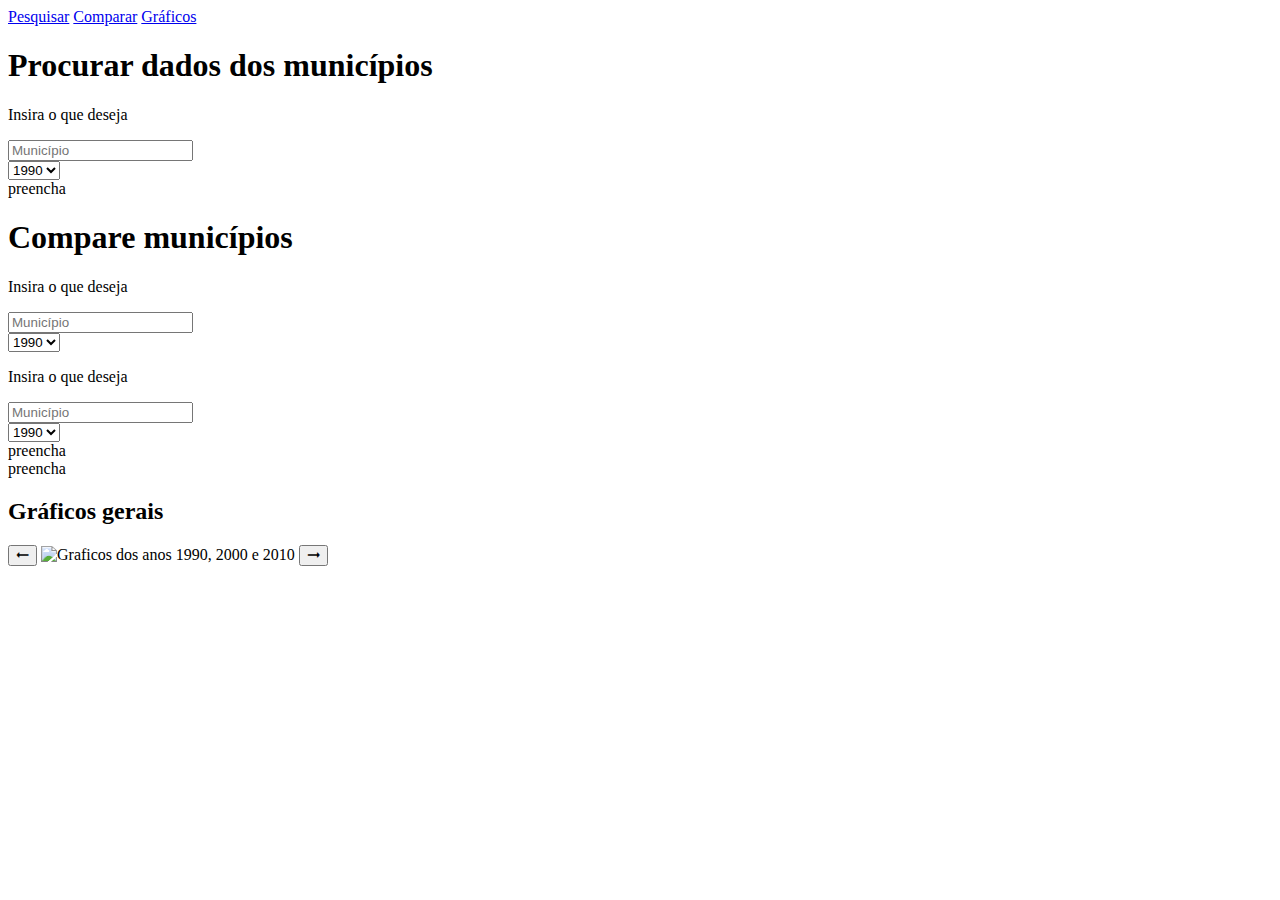
==== index.html @ 25cc3d88 "Rename index.html.html to index.html" ====
<!DOCTYPE html>
<html lang="pt-br">
  <head>
    <meta charset="UTF-8" />
    <meta name="viewport" content="width=device-width, initial-scale=1.0" />
    <title>Dados do Paraguaçu</title>
    <link rel="stylesheet" href="./Assets/styles.css" />
  </head>
  <body>
    <header>
      <nav>
        <a href="#Pesquisar">Pesquisar</a>
        <a href="#comparar">Comparar</a>
        <a href="#graficos">Gráficos</a>
      </nav>
    </header>

    <main id="Pesquisar">
      <h1>Procurar dados dos municípios</h1>
      <div class="s_main">
        <div class="box_user">
          <p>Insira o que deseja</p>
          <div>
            <input type="text" id="muni-pesquisar" placeholder="Município" />
            <div class="sugestoes" id="sugerir"></div>
          </div>
          <select id="ano">
            <option value="1990">1990</option>
            <option value="2000">2000</option>
            <option value="2010">2010</option>
          </select>
        </div>
        <div class="igual">
          <div class="barra"></div>
          <div class="barra"></div>
        </div>
        <div class="results">preencha</div>
      </div>
    </main>

    <section id="comparar">
      <h1>Compare municípios</h1>
      <div class="sec_mun">
        <div class="box_user">
          <p>Insira o que deseja</p>
          <input type="text" id="muni-comparar" placeholder="Município" />
          <div id="sugerir1" class="sugestoes"></div>
          <select id="ano-comparar">
            <option value="1990">1990</option>
            <option value="2000">2000</option>
            <option value="2010">2010</option>
          </select>
        </div>

        <div class="box_user">
          <p>Insira o que deseja</p>
          <input type="text" id="muni-comparar-2" placeholder="Município" />
          <div id="sugerir2" class="sugestoes"></div>
          <select id="ano-comparar-2">
            <option value="1990">1990</option>
            <option value="2000">2000</option>
            <option value="2010">2010</option>
          </select>
        </div>
      </div>
      <div class="results2">
        <div id="resulcomp" class="editor">preencha</div>
        <div id="resulcomp2" class="editor">preencha</div>
      </div>
    </section>
    <h2>Gráficos gerais</h2>
    <section class="graftion" id="graficos">
      <div class="carrossel">
        <button onclick="trocarImagem(-1)">🠔</button>
        <img
          id="carrossel"
          src="./Assets/img/1990.jpg"
          alt="Graficos dos anos 1990, 2000 e 2010"
        />

        <button onclick="trocarImagem(1)">🠖</button>
      </div>
      <div
        class="infogram-embed"
        data-id="c98617fa-9c3b-4db6-88f2-4c4b2c413f91"
        data-type="interactive"
        data-title="lll"
      ></div>
    </section>

    <script src="./Assets/script.js"></script>
  </body>
</html>
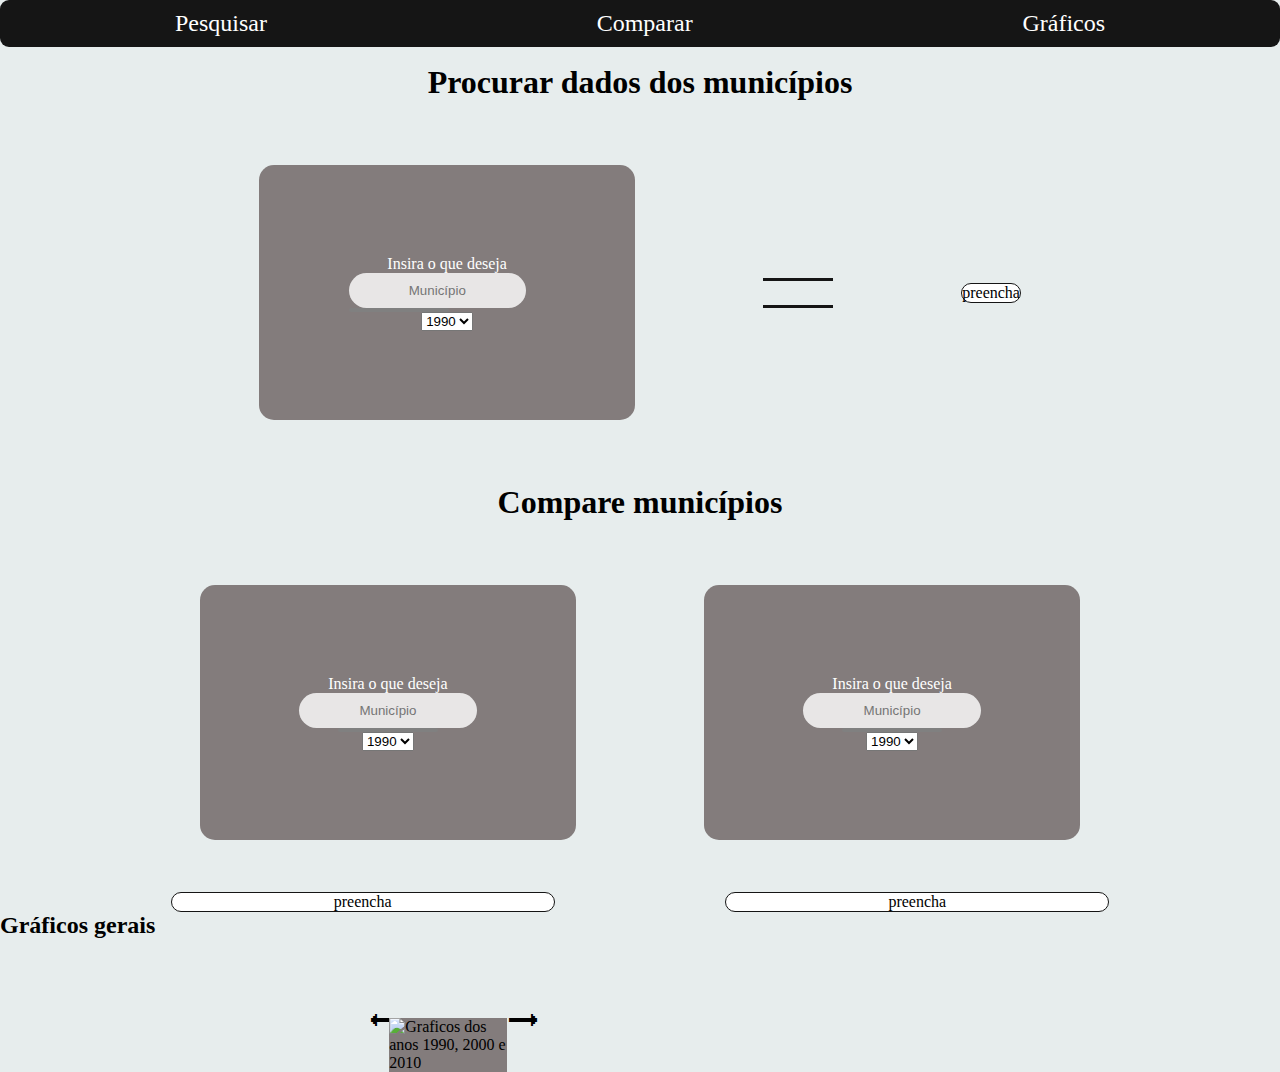
==== commit 44dbe9dd: "Update index.html" ====
--- a/index.html
+++ b/index.html
@@ -4,7 +4,7 @@
     <meta charset="UTF-8" />
     <meta name="viewport" content="width=device-width, initial-scale=1.0" />
     <title>Dados do Paraguaçu</title>
-    <link rel="stylesheet" href="./Assets/styles.css" />
+    <link rel="stylesheet" href="styles.css" />
   </head>
   <body>
     <header>
--- a/styles.css
+++ b/styles.css
@@ -0,0 +1,160 @@
+* {
+  margin: 0;
+  padding: 0;
+  box-sizing: border-box;
+}
+
+body {
+  background-color: #e7eded;
+}
+
+nav {
+  position: fixed;
+  background-color: #151515;
+  display: flex;
+  justify-content: space-around;
+  width: 100%;
+  padding: 10px;
+  border-radius: 9px;
+  box-shadow: 10px;
+}
+
+nav a {
+  color: white;
+  font-size: x-large;
+  text-decoration: none;
+}
+
+h1 {
+  text-align: center;
+  padding: 5%;
+}
+.s_main {
+  display: flex;
+  justify-content: center;
+  align-items: center;
+
+  gap: 10%;
+}
+
+.box_user {
+  background-color: #837c7c;
+  padding: 7%;
+  border-radius: 15px;
+  display: flex;
+  flex-direction: column;
+  align-items: center;
+  color: white;
+}
+
+input {
+  padding: 10px;
+  border-radius: 20px;
+  border: none;
+
+  background-color: #fcfcfcd5;
+  text-align: center;
+  width: 90%;
+}
+
+.igual {
+  justify-content: space-between;
+  display: flex;
+  flex-direction: column;
+  width: 70px;
+  height: 30px;
+}
+
+.barra {
+  background-color: #151515;
+  width: 100%;
+  height: 10%;
+}
+
+.results {
+  background-color: white;
+  border: 1px solid #151515;
+  border-radius: 15px;
+  display: flex;
+  flex-direction: column;
+  align-items: center;
+}
+
+.sec_mun {
+  align-items: center;
+  justify-content: center;
+  display: flex;
+  gap: 10%;
+}
+
+.preguiça {
+  text-align: center;
+}
+
+.sugestoes {
+  max-width: 100px;
+  overflow-y: auto;
+  background-color: rgba(250, 250, 250, 0.514);
+  width: 100%;
+  z-index: 1000;
+  color: #151515;
+  border: 2px solid gray;
+  border-radius: 7px;
+  cursor: pointer;
+}
+
+.results2 {
+  align-items: center;
+  justify-content: space-evenly;
+  text-align: center;
+  display: flex;
+  border-radius: 50px;
+  padding-top: 4%;
+}
+.editor {
+  width: 30%;
+  border: 1px solid #151515;
+  border-radius: 20px;
+  background-color: white;
+  box-shadow: 2px #151515;
+}
+
+.graftion {
+  display: flex;
+  align-items: center;
+  justify-content: center;
+  padding-top: 5%;
+}
+.carrossel {
+  display: flex;
+  align-items: first baseline;
+  justify-content: center;
+}
+button {
+  text-align: center;
+  background: none;
+  text-decoration: solid;
+  font-size: xx-large;
+  border: none;
+  max-width: 20px;
+  cursor: pointer;
+  font-weight: 50px;
+  max-height: 20px;
+}
+
+img {
+  width: 40%;
+  background-color: #837c7c;
+}
+
+html {
+  scroll-behavior: smooth;
+}
+
+.infogram-embed {
+  width: 30%;
+  display: flex;
+
+  align-items: center;
+  justify-content: center;
+}
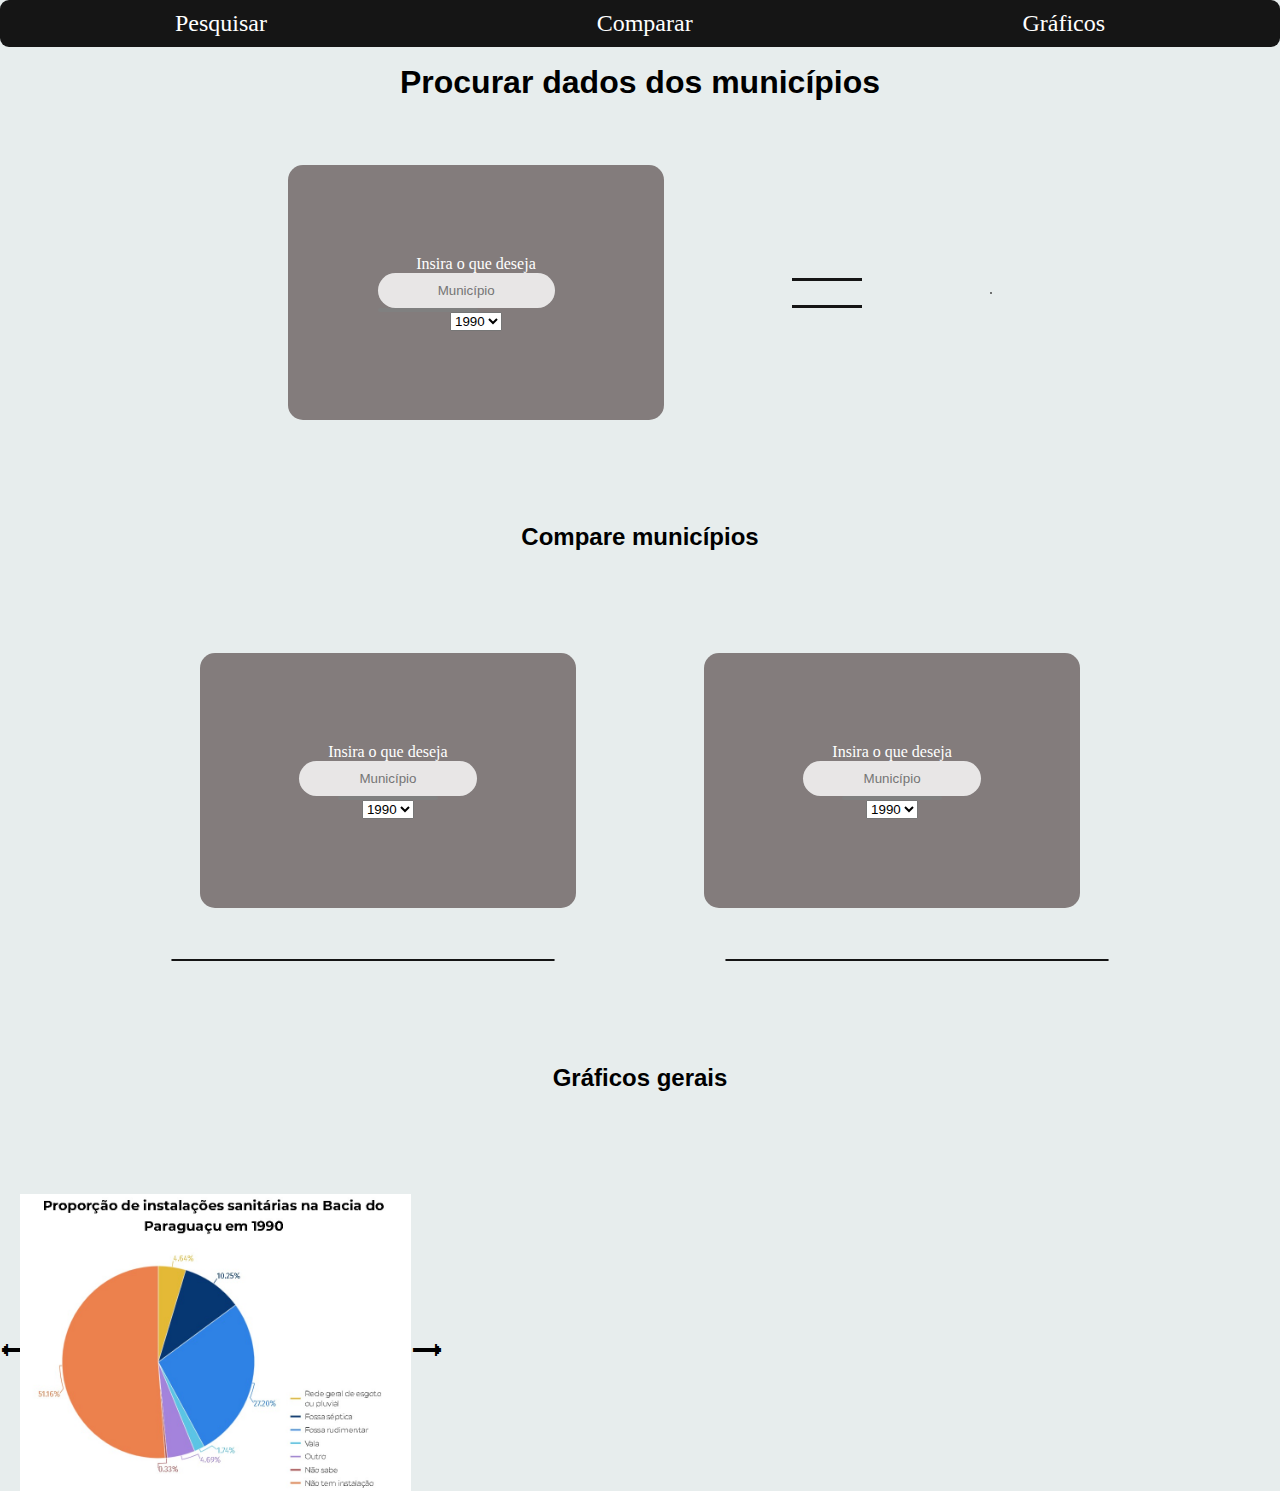
==== commit 37531170: "Add files via upload" ====
--- a/index.html
+++ b/index.html
@@ -34,12 +34,12 @@
           <div class="barra"></div>
           <div class="barra"></div>
         </div>
-        <div class="results">preencha</div>
+        <div class="results"></div>
       </div>
     </main>
 
     <section id="comparar">
-      <h1>Compare municípios</h1>
+      <h2>Compare municípios</h2>
       <div class="sec_mun">
         <div class="box_user">
           <p>Insira o que deseja</p>
@@ -51,7 +51,6 @@
             <option value="2010">2010</option>
           </select>
         </div>
-
         <div class="box_user">
           <p>Insira o que deseja</p>
           <input type="text" id="muni-comparar-2" placeholder="Município" />
@@ -64,8 +63,8 @@
         </div>
       </div>
       <div class="results2">
-        <div id="resulcomp" class="editor">preencha</div>
-        <div id="resulcomp2" class="editor">preencha</div>
+        <div id="resulcomp" class="editor"></div>
+        <div id="resulcomp2" class="editor"></div>
       </div>
     </section>
     <h2>Gráficos gerais</h2>
@@ -74,7 +73,7 @@
         <button onclick="trocarImagem(-1)">🠔</button>
         <img
           id="carrossel"
-          src="./Assets/img/1990.jpg"
+          src="1990.jpg"
           alt="Graficos dos anos 1990, 2000 e 2010"
         />
 
@@ -88,6 +87,6 @@
       ></div>
     </section>
 
-    <script src="./Assets/script.js"></script>
+    <script src="script.js"></script>
   </body>
 </html>
--- a/styles.css
+++ b/styles.css
@@ -26,6 +26,7 @@
 }
 
 h1 {
+  font-family: "Montserrat", sans-serif;
   text-align: center;
   padding: 5%;
 }
@@ -78,6 +79,8 @@
   display: flex;
   flex-direction: column;
   align-items: center;
+  text-align: center;
+  font-family: "Montserrat", sans-serif;
 }
 
 .sec_mun {
@@ -110,6 +113,7 @@
   display: flex;
   border-radius: 50px;
   padding-top: 4%;
+  font-family: "Montserrat", sans-serif;
 }
 .editor {
   width: 30%;
@@ -123,12 +127,13 @@
   display: flex;
   align-items: center;
   justify-content: center;
-  padding-top: 5%;
+  /* padding-top: 5%; */
 }
 .carrossel {
   display: flex;
-  align-items: first baseline;
-  justify-content: center;
+  align-items: center;
+  justify-content: left;
+  padding-right: 15%;
 }
 button {
   text-align: center;
@@ -143,7 +148,7 @@
 }
 
 img {
-  width: 40%;
+  width: 60%;
   background-color: #837c7c;
 }
 
@@ -152,9 +157,16 @@
 }
 
 .infogram-embed {
-  width: 30%;
+  width: 50%;
   display: flex;
+  align-items: center;
+  justify-content: right;
+}
 
+h2 {
+  padding: 8%;
+  font-family: "Montserrat", sans-serif;
+  display: flex;
   align-items: center;
   justify-content: center;
 }
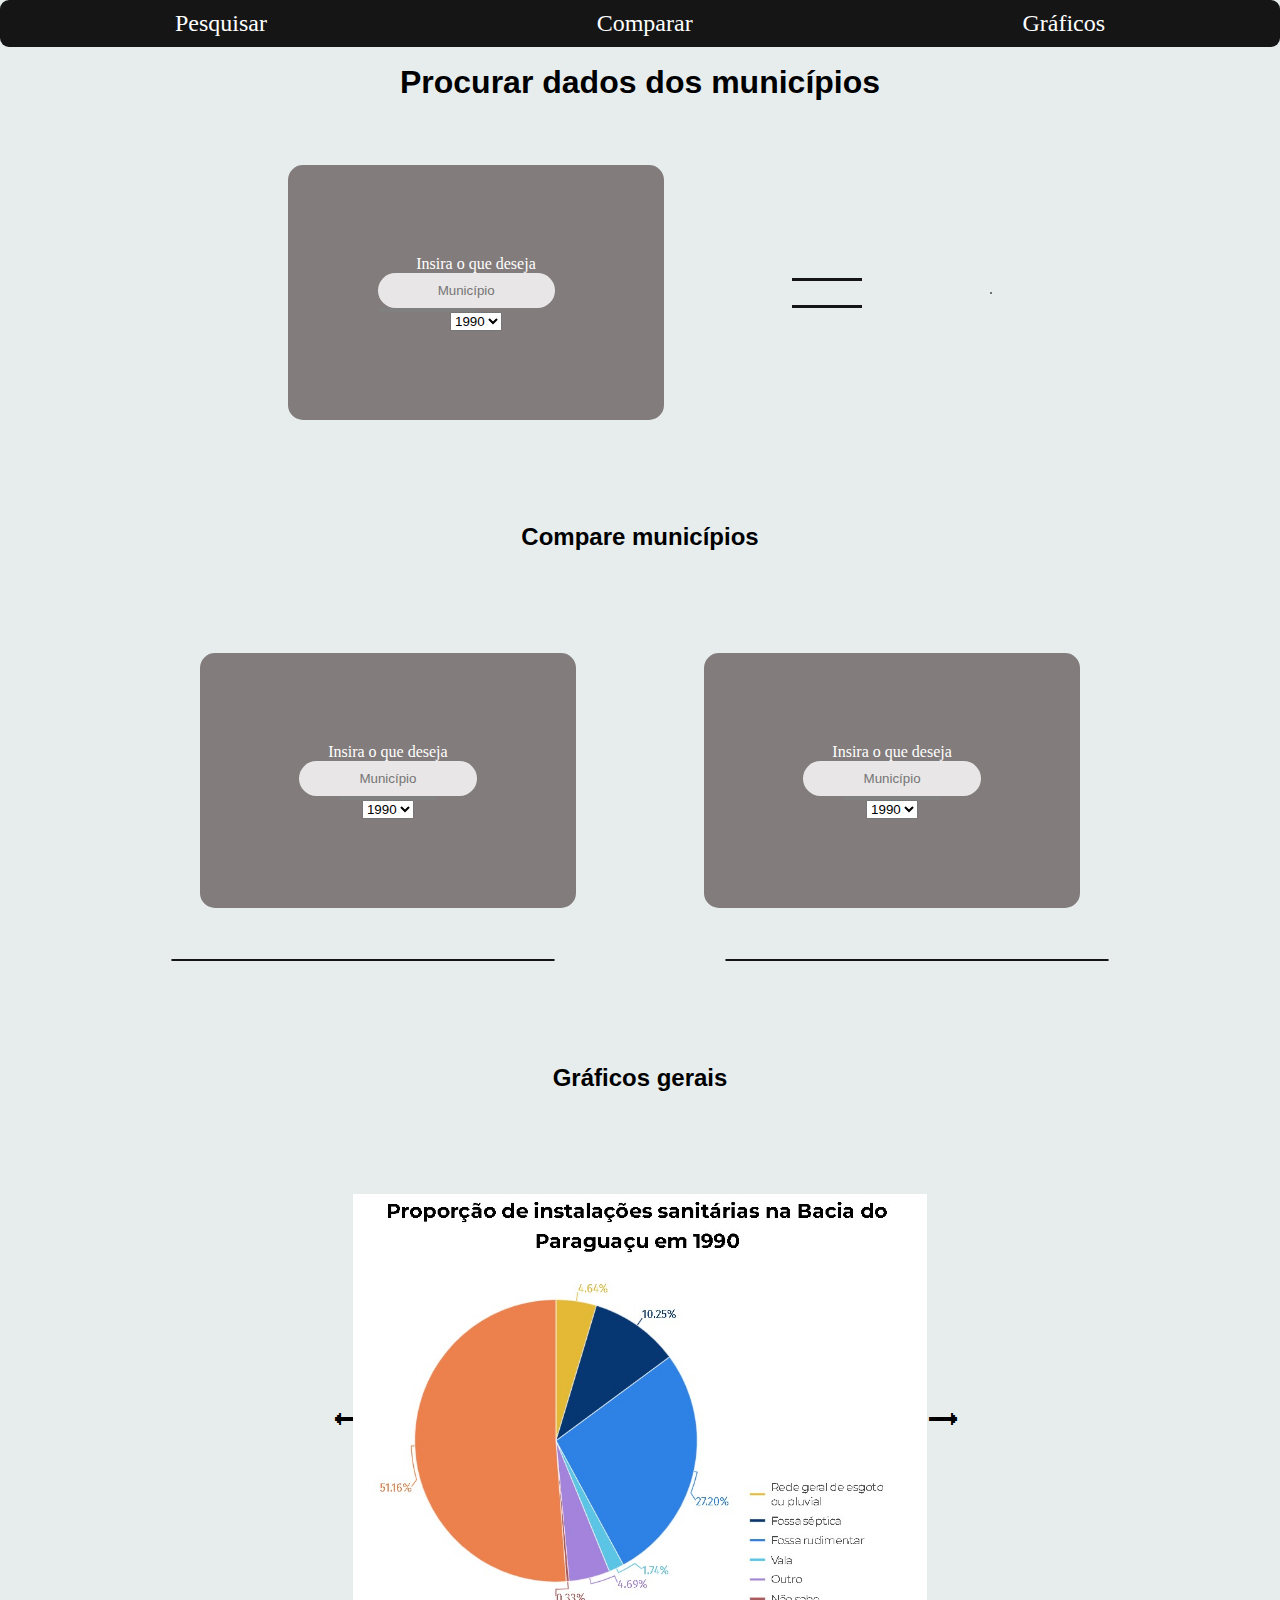
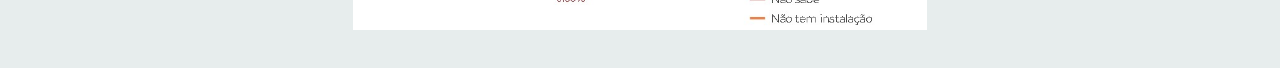
==== commit 6f6fd102: "Add files via upload" ====
--- a/index.html
+++ b/index.html
@@ -39,7 +39,7 @@
     </main>
 
     <section id="comparar">
-      <h2>Compare municípios</h2>
+      <h2 class="titles">Compare municípios</h2>
       <div class="sec_mun">
         <div class="box_user">
           <p>Insira o que deseja</p>
@@ -67,7 +67,7 @@
         <div id="resulcomp2" class="editor"></div>
       </div>
     </section>
-    <h2>Gráficos gerais</h2>
+    <h2 class="titles">Gráficos gerais</h2>
     <section class="graftion" id="graficos">
       <div class="carrossel">
         <button onclick="trocarImagem(-1)">🠔</button>
@@ -79,6 +79,8 @@
 
         <button onclick="trocarImagem(1)">🠖</button>
       </div>
+    </section>
+    <section class="infogram">
       <div
         class="infogram-embed"
         data-id="c98617fa-9c3b-4db6-88f2-4c4b2c413f91"
--- a/styles.css
+++ b/styles.css
@@ -127,13 +127,11 @@
   display: flex;
   align-items: center;
   justify-content: center;
-  /* padding-top: 5%; */
 }
 .carrossel {
   display: flex;
   align-items: center;
-  justify-content: left;
-  padding-right: 15%;
+  justify-content: center;
 }
 button {
   text-align: center;
@@ -157,16 +155,26 @@
 }
 
 .infogram-embed {
-  width: 50%;
+  padding-top: 3%;
+  width: 45%;
   display: flex;
   align-items: center;
-  justify-content: right;
+  justify-content: center;
 }
 
 h2 {
-  padding: 8%;
   font-family: "Montserrat", sans-serif;
   display: flex;
   align-items: center;
   justify-content: center;
 }
+
+.titles {
+  padding: 8%;
+}
+
+.infogram {
+  display: flex;
+  align-items: center;
+  justify-content: center;
+}
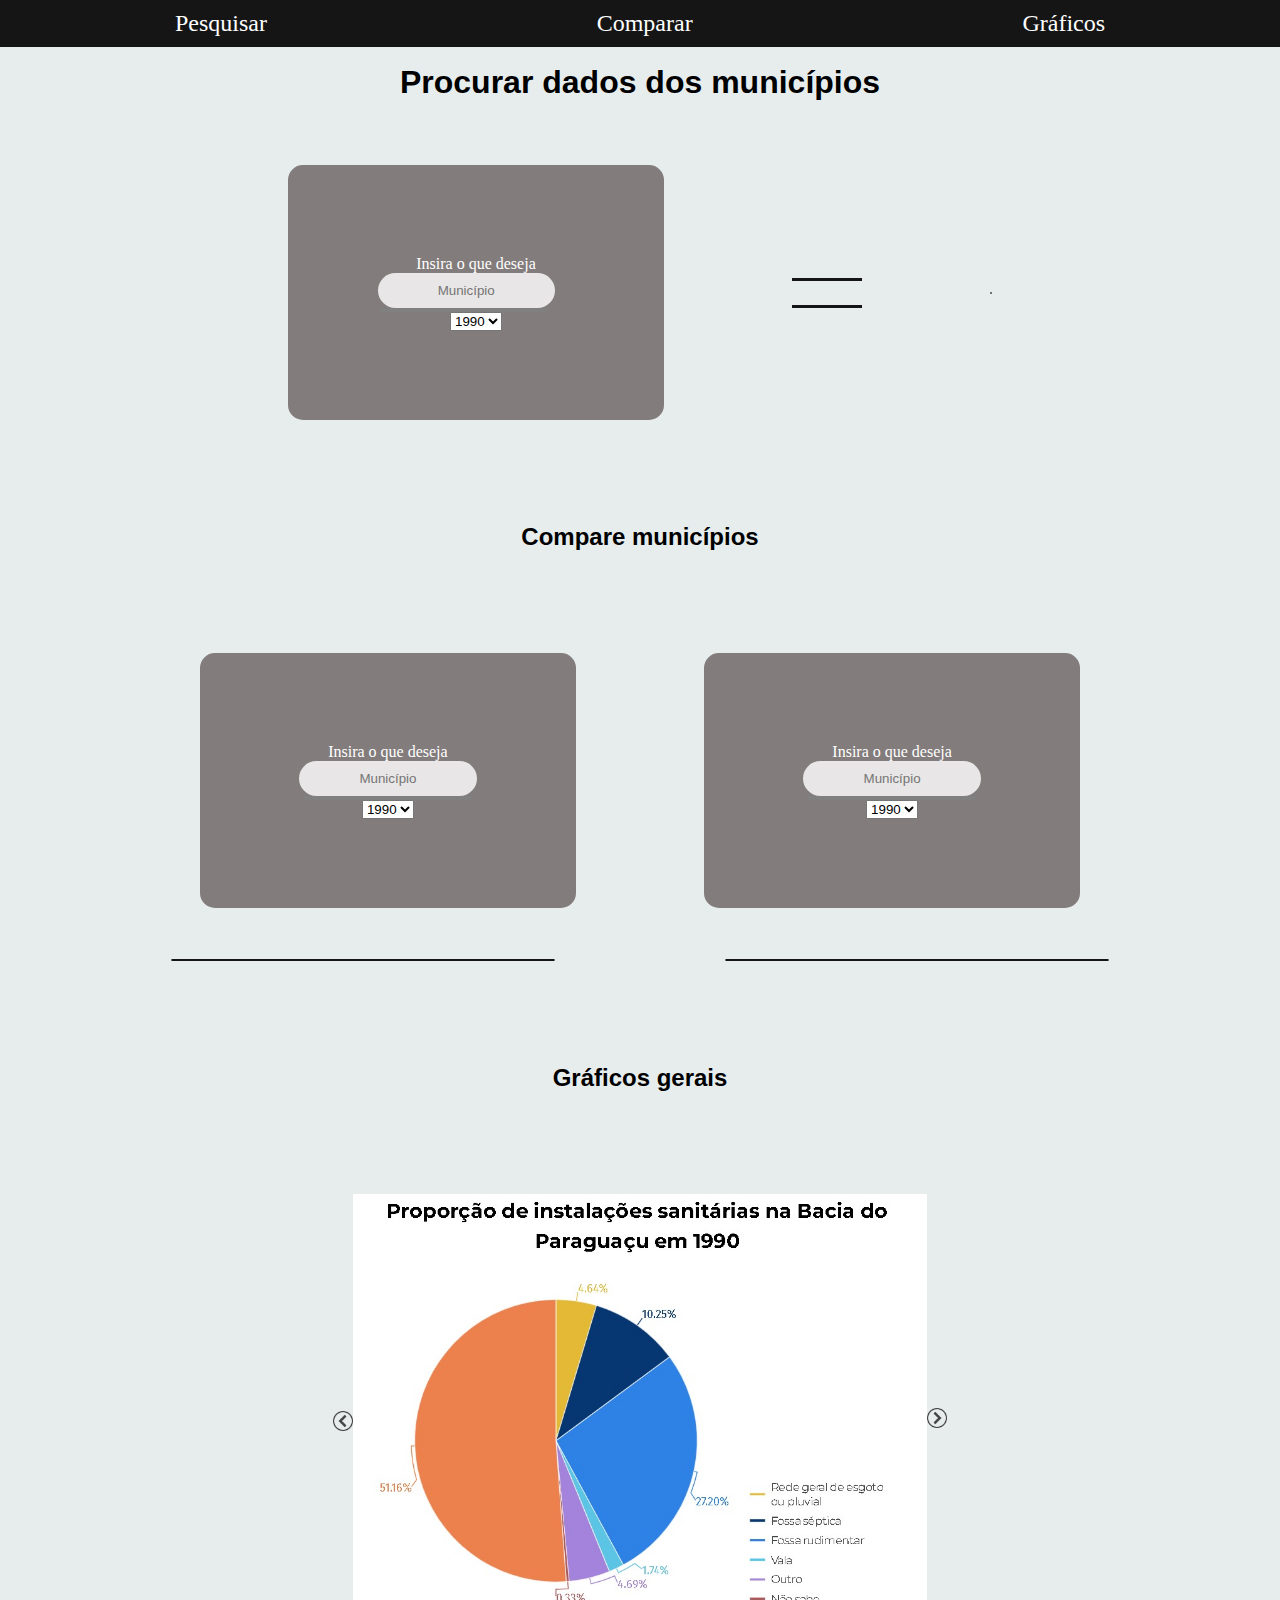
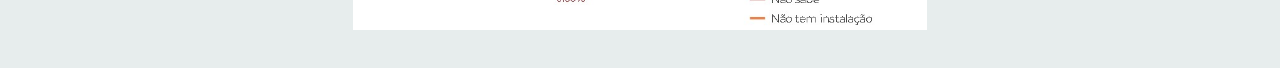
==== commit ae660364: "Add files via upload" ====
--- a/index.html
+++ b/index.html
@@ -67,17 +67,21 @@
         <div id="resulcomp2" class="editor"></div>
       </div>
     </section>
-    <h2 class="titles">Gráficos gerais</h2>
-    <section class="graftion" id="graficos">
+    <h2 id="graficos" id="graficos" class="titles">Gráficos gerais</h2>
+    <section class="graftion">
       <div class="carrossel">
-        <button onclick="trocarImagem(-1)">🠔</button>
+        <button onclick="trocarImagem(-1)">
+          <img id="left_botao" src="pngegg (1).png" alt="Seta Esquerda" />
+        </button>
         <img
           id="carrossel"
           src="1990.jpg"
           alt="Graficos dos anos 1990, 2000 e 2010"
         />
 
-        <button onclick="trocarImagem(1)">🠖</button>
+        <button onclick="trocarImagem(1)">
+          <img id="right_botao" src="pngegg (2).png" alt="" />
+        </button>
       </div>
     </section>
     <section class="infogram">
--- a/styles.css
+++ b/styles.css
@@ -15,7 +15,6 @@
   justify-content: space-around;
   width: 100%;
   padding: 10px;
-  border-radius: 9px;
   box-shadow: 10px;
 }
 
@@ -95,14 +94,14 @@
 }
 
 .sugestoes {
-  max-width: 100px;
+  max-width: 170px;
   overflow-y: auto;
   background-color: rgba(250, 250, 250, 0.514);
   width: 100%;
   z-index: 1000;
   color: #151515;
   border: 2px solid gray;
-  border-radius: 7px;
+  border-radius: 10px;
   cursor: pointer;
 }
 
@@ -147,7 +146,6 @@
 
 img {
   width: 60%;
-  background-color: #837c7c;
 }
 
 html {
@@ -178,3 +176,20 @@
   align-items: center;
   justify-content: center;
 }
+
+.suggestion-item {
+  text-align: center;
+  display: flex;
+  justify-content: center;
+}
+
+#left_botao {
+  width: 50px;
+  padding-right: 30px;
+}
+
+#right_botao {
+  width: 20px;
+  padding-bottom: 3px;
+  /* padding-left: 70%; */
+}
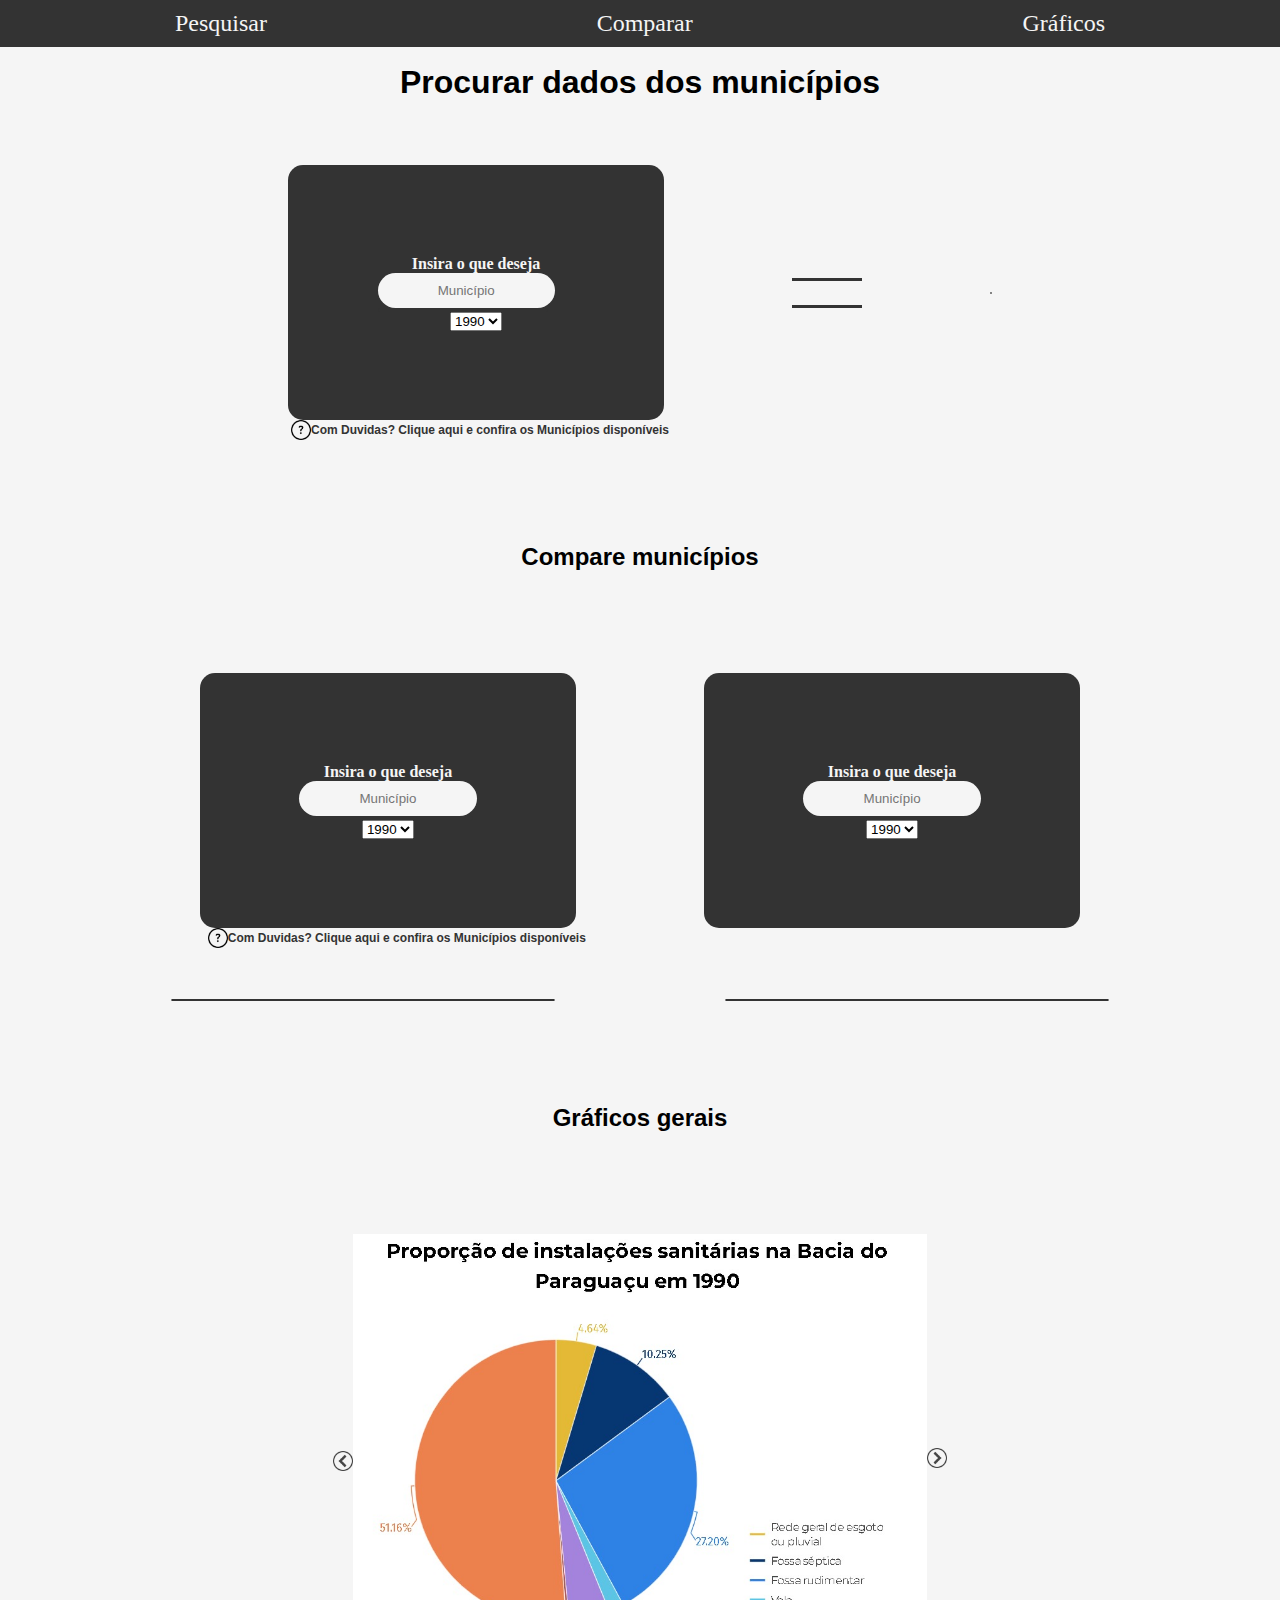
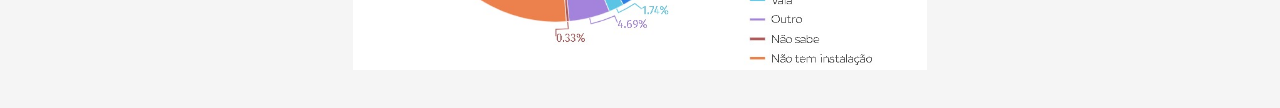
==== commit 49285619: "Add files via upload" ====
--- a/index.html
+++ b/index.html
@@ -36,6 +36,14 @@
         </div>
         <div class="results"></div>
       </div>
+      <a
+        class="duvida"
+        target="_blank"
+        href="https://docs.google.com/spreadsheets/d/1OrS-4o3rbJC4liTcBrDE2bcG48rusCJDEwZMVmNevjU/edit?usp=sharing"
+      >
+        <img src="duvida.png" alt="" style="width: 20px" /> Com Duvidas? Clique
+        aqui e confira os Municípios disponíveis</a
+      >
     </main>
 
     <section id="comparar">
@@ -61,6 +69,17 @@
             <option value="2010">2010</option>
           </select>
         </div>
+      </div>
+      <div>
+        <a
+          style="padding-right: 38%"
+          class="duvida"
+          target="_blank"
+          href="https://docs.google.com/spreadsheets/d/1OrS-4o3rbJC4liTcBrDE2bcG48rusCJDEwZMVmNevjU/edit?usp=sharing"
+        >
+          <img src="duvida.png" alt="" style="width: 20px" /> Com Duvidas?
+          Clique aqui e confira os Municípios disponíveis</a
+        >
       </div>
       <div class="results2">
         <div id="resulcomp" class="editor"></div>
--- a/styles.css
+++ b/styles.css
@@ -4,13 +4,17 @@
   box-sizing: border-box;
 }
 
+p {
+  font-weight: 700;
+}
+
 body {
-  background-color: #e7eded;
+  background-color: #f5f5f5;
 }
 
 nav {
   position: fixed;
-  background-color: #151515;
+  background-color: #333333;
   display: flex;
   justify-content: space-around;
   width: 100%;
@@ -19,7 +23,7 @@
 }
 
 nav a {
-  color: white;
+  color: #f5f5f5;
   font-size: x-large;
   text-decoration: none;
 }
@@ -38,13 +42,13 @@
 }
 
 .box_user {
-  background-color: #837c7c;
+  background-color: #333333;
   padding: 7%;
   border-radius: 15px;
   display: flex;
   flex-direction: column;
   align-items: center;
-  color: white;
+  color: #f5f5f5;
 }
 
 input {
@@ -52,7 +56,7 @@
   border-radius: 20px;
   border: none;
 
-  background-color: #fcfcfcd5;
+  background-color: #f5f5f5;
   text-align: center;
   width: 90%;
 }
@@ -66,14 +70,14 @@
 }
 
 .barra {
-  background-color: #151515;
+  background-color: #333333;
   width: 100%;
   height: 10%;
 }
 
 .results {
-  background-color: white;
-  border: 1px solid #151515;
+  background-color: #eae7e7ca;
+  border: 1px solid #333333;
   border-radius: 15px;
   display: flex;
   flex-direction: column;
@@ -96,11 +100,11 @@
 .sugestoes {
   max-width: 170px;
   overflow-y: auto;
-  background-color: rgba(250, 250, 250, 0.514);
+  background-color: #f5f5f5;
   width: 100%;
   z-index: 1000;
-  color: #151515;
-  border: 2px solid gray;
+  color: #333333;
+  border: 2px solid #333333;
   border-radius: 10px;
   cursor: pointer;
 }
@@ -116,10 +120,10 @@
 }
 .editor {
   width: 30%;
-  border: 1px solid #151515;
+  border: 1px solid #333333;
   border-radius: 20px;
-  background-color: white;
-  box-shadow: 2px #151515;
+  background-color: #f5f5f5;
+  box-shadow: 2px #333333;
 }
 
 .graftion {
@@ -193,3 +197,16 @@
   padding-bottom: 3px;
   /* padding-left: 70%; */
 }
+
+.duvida {
+  display: flex;
+  text-align: center;
+  align-items: center;
+  justify-content: center;
+  text-decoration: none;
+  color: #333333;
+  font-family: "Montserrat", sans-serif;
+  font-weight: 700;
+  font-size: 12px;
+  padding-right: 25%;
+}
